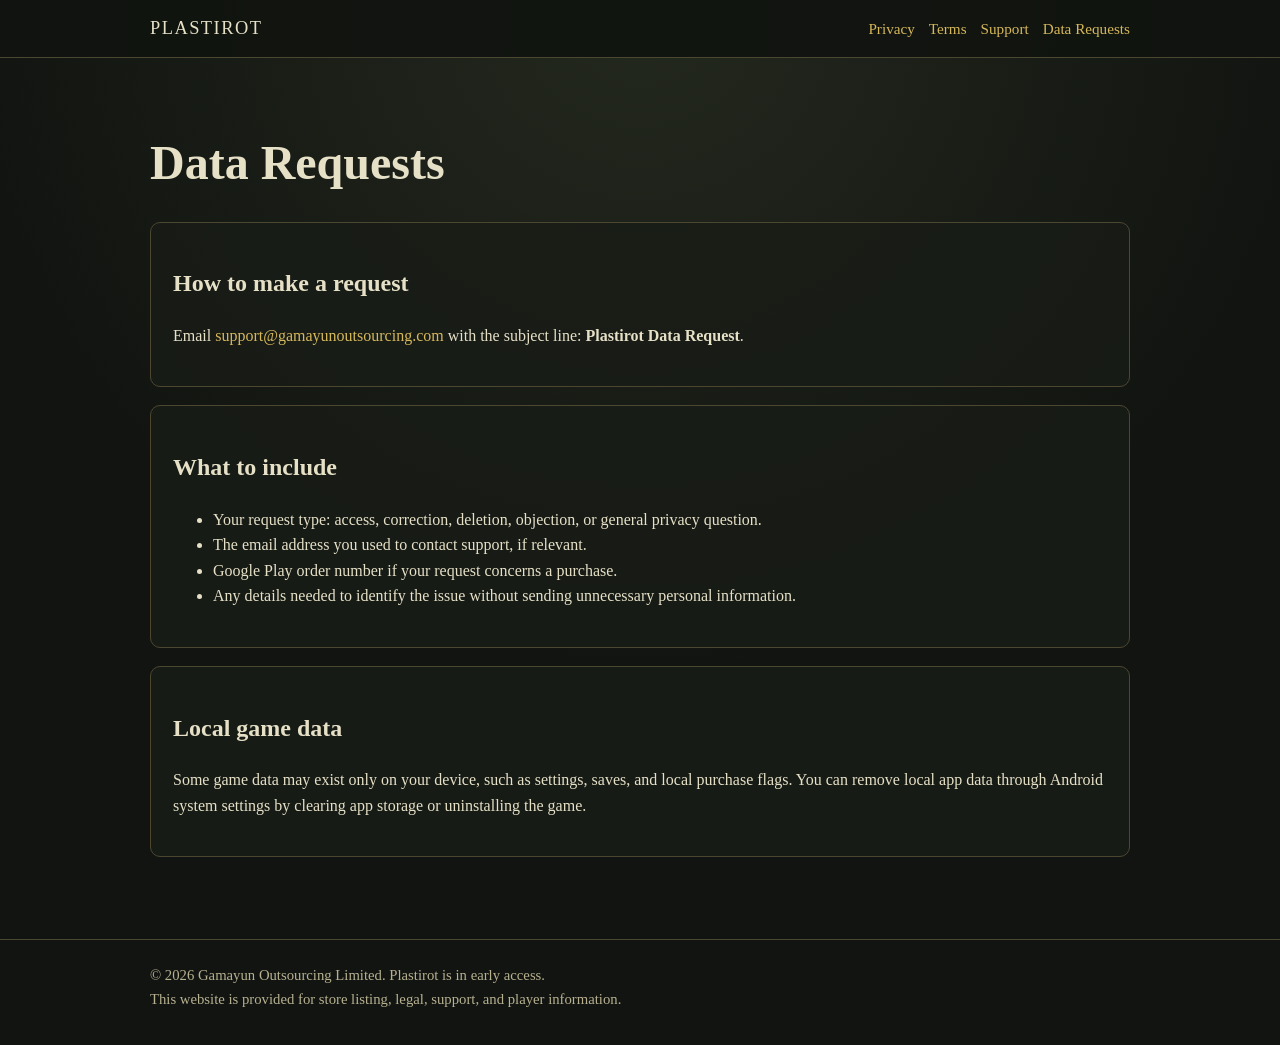
==== data-requests.html @ 947d46fb "Add files via upload" ====
<!doctype html>
<html lang="en">
<head>
  <meta charset="utf-8">
  <meta name="viewport" content="width=device-width, initial-scale=1">
  <title>Data Requests | Plastirot</title>
  <meta name="description" content="Plastirot official support, privacy, terms, and early access information.">
  <link rel="stylesheet" href="styles.css">
</head>
<body>
<header>
  <div class="site nav">
    <a class="brand" href="index.html">Plastirot</a>
    <nav class="links" aria-label="Main navigation">
      <a href="privacy.html">Privacy</a>
      <a href="terms.html">Terms</a>
      <a href="support.html">Support</a>
      <a href="data-requests.html">Data Requests</a>
    </nav>
  </div>
</header>
<main class="site page">
  <h1>Data Requests</h1>
  <section><h2>How to make a request</h2><p>Email <a href="mailto:support@gamayunoutsourcing.com">support@gamayunoutsourcing.com</a> with the subject line: <strong>Plastirot Data Request</strong>.</p></section>
  <section><h2>What to include</h2><ul><li>Your request type: access, correction, deletion, objection, or general privacy question.</li><li>The email address you used to contact support, if relevant.</li><li>Google Play order number if your request concerns a purchase.</li><li>Any details needed to identify the issue without sending unnecessary personal information.</li></ul></section>
  <section><h2>Local game data</h2><p>Some game data may exist only on your device, such as settings, saves, and local purchase flags. You can remove local app data through Android system settings by clearing app storage or uninstalling the game.</p></section>
</main>
<footer>
  <div class="site">
    <div>© 2026 Gamayun Outsourcing Limited. Plastirot is in early access.</div>
    <div class="small">This website is provided for store listing, legal, support, and player information.</div>
  </div>
</footer>
</body>
</html>
---- styles.css ----
:root {
  --bg: #111410;
  --panel: #191d17;
  --panel-2: #23291f;
  --text: #e6e0c7;
  --muted: #b8b191;
  --accent: #d6b85b;
  --border: #4c4730;
}
* { box-sizing: border-box; }
body {
  margin: 0;
  font-family: Georgia, "Times New Roman", serif;
  background: radial-gradient(circle at top, #24291f 0, var(--bg) 42rem);
  color: var(--text);
  line-height: 1.6;
}
a { color: var(--accent); text-decoration: none; }
a:hover { text-decoration: underline; }
.site { width: min(980px, calc(100% - 32px)); margin: 0 auto; }
header {
  border-bottom: 1px solid var(--border);
  background: rgba(17, 20, 16, 0.92);
  position: sticky;
  top: 0;
  z-index: 5;
}
.nav { display: flex; align-items: center; justify-content: space-between; padding: 14px 0; gap: 18px; }
.brand { font-size: 1.15rem; letter-spacing: 0.08em; text-transform: uppercase; color: var(--text); }
.links { display: flex; gap: 14px; flex-wrap: wrap; font-size: 0.95rem; }
.hero { padding: 72px 0 44px; }
.hero h1 { font-size: clamp(2.2rem, 5vw, 4rem); margin: 0 0 18px; line-height: 1.05; }
.hero p { max-width: 720px; color: var(--muted); font-size: 1.12rem; }
.badge {
  display: inline-block;
  color: #1c1809;
  background: var(--accent);
  padding: 4px 10px;
  border-radius: 999px;
  font-size: 0.82rem;
  letter-spacing: 0.06em;
  text-transform: uppercase;
  margin-bottom: 18px;
}
.grid { display: grid; grid-template-columns: repeat(2, minmax(0, 1fr)); gap: 18px; padding-bottom: 48px; }
.card {
  background: linear-gradient(180deg, var(--panel), var(--panel-2));
  border: 1px solid var(--border);
  border-radius: 10px;
  padding: 22px;
}
.card h2, .card h3 { margin-top: 0; line-height: 1.2; }
.card p, .card li { color: var(--muted); }
main.page { padding: 46px 0 64px; }
main.page h1 { font-size: clamp(2rem, 4vw, 3rem); line-height: 1.1; }
main.page section {
  background: rgba(25, 29, 23, 0.82);
  border: 1px solid var(--border);
  border-radius: 10px;
  padding: 22px;
  margin: 18px 0;
}
.notice { border-left: 4px solid var(--accent); padding-left: 16px; color: var(--muted); }
footer { border-top: 1px solid var(--border); color: var(--muted); padding: 24px 0 34px; font-size: 0.92rem; }
.small { color: var(--muted); font-size: 0.92rem; }
@media (max-width: 720px) {
  .nav { align-items: flex-start; flex-direction: column; }
  .grid { grid-template-columns: 1fr; }
  .hero { padding-top: 44px; }
}
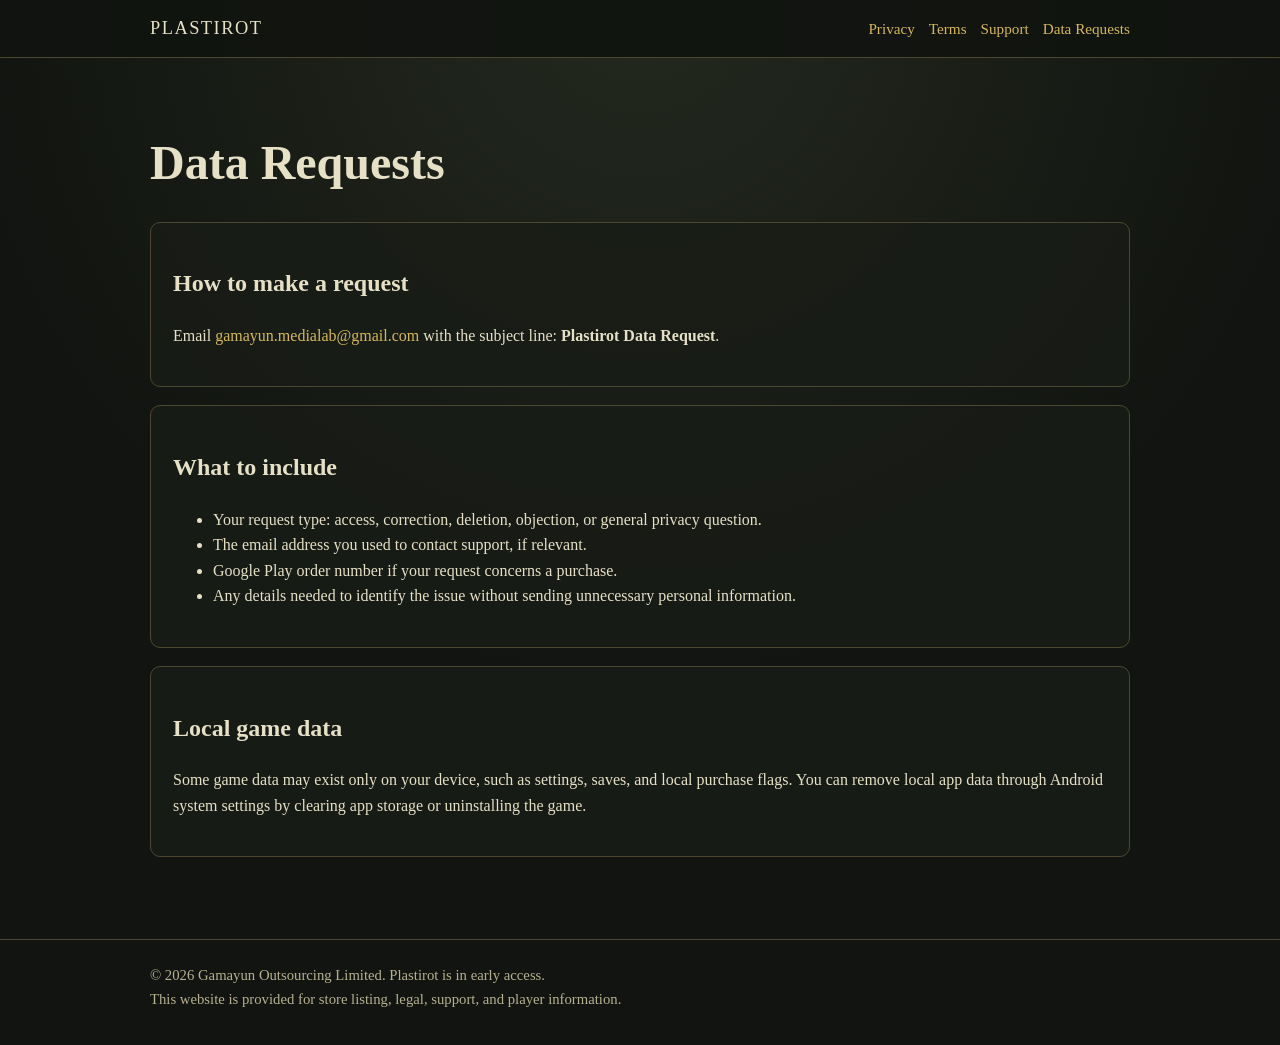
==== commit b5e22271: "Add files via upload" ====
--- a/data-requests.html
+++ b/data-requests.html
@@ -21,7 +21,7 @@
 </header>
 <main class="site page">
   <h1>Data Requests</h1>
-  <section><h2>How to make a request</h2><p>Email <a href="mailto:support@gamayunoutsourcing.com">support@gamayunoutsourcing.com</a> with the subject line: <strong>Plastirot Data Request</strong>.</p></section>
+  <section><h2>How to make a request</h2><p>Email <a href="mailto:gamayun.medialab@gmail.com">gamayun.medialab@gmail.com</a> with the subject line: <strong>Plastirot Data Request</strong>.</p></section>
   <section><h2>What to include</h2><ul><li>Your request type: access, correction, deletion, objection, or general privacy question.</li><li>The email address you used to contact support, if relevant.</li><li>Google Play order number if your request concerns a purchase.</li><li>Any details needed to identify the issue without sending unnecessary personal information.</li></ul></section>
   <section><h2>Local game data</h2><p>Some game data may exist only on your device, such as settings, saves, and local purchase flags. You can remove local app data through Android system settings by clearing app storage or uninstalling the game.</p></section>
 </main>
